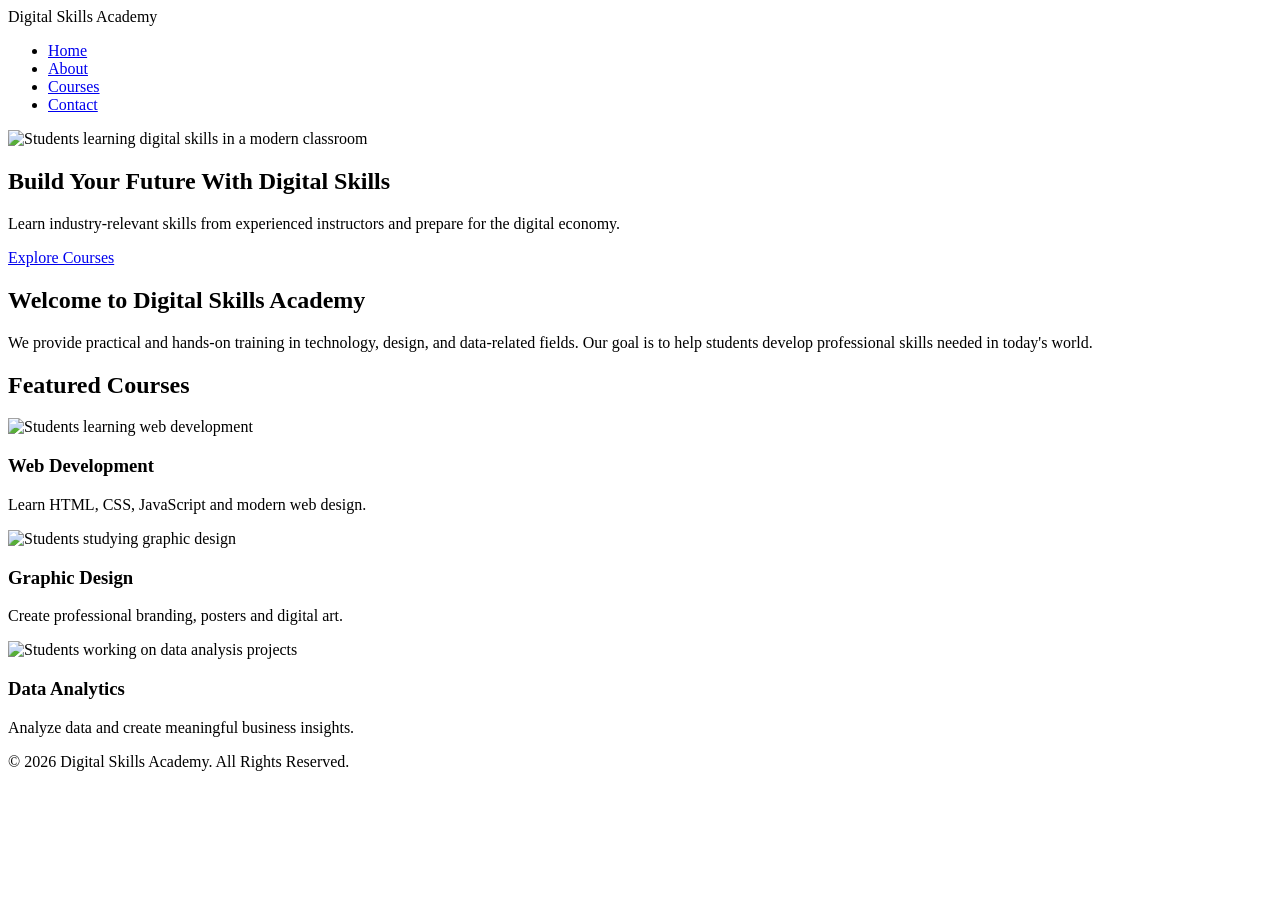
==== index.html @ dc0f245c "Add initial index.html for Digital Skills Academy This is the initial commit of the index.html file," ====
<!DOCTYPE html>
<html lang="en">
<head>
    <meta charset="UTF-8">
    <meta name="viewport" content="width=device-width, initial-scale=1.0">
    <title>Digital Skills Academy</title>

    <link rel="stylesheet" href="css/style.css">
</head>
<body>

    <header>
        <div class="logo">Digital Skills Academy</div>

        <nav>
            <ul>
                <li><a href="index.html">Home</a></li>
                <li><a href="about.html">About</a></li>
                <li><a href="courses.html">Courses</a></li>
                <li><a href="contact.html">Contact</a></li>
            </ul>
        </nav>
    </header>

    <main>

        <section class="hero">
            <img src="images/banner.jpg"
                alt="Students learning digital skills in a modern classroom">

            <div class="hero-text">
                <h1>Build Your Future With Digital Skills</h1>

                <p>
                    Learn industry-relevant skills from experienced instructors
                    and prepare for the digital economy.
                </p>

                <a href="courses.html" class="btn">Explore Courses</a>
            </div>
        </section>

        <section class="welcome">
            <h2>Welcome to Digital Skills Academy</h2>

            <p>
                We provide practical and hands-on training in technology,
                design, and data-related fields. Our goal is to help students
                develop professional skills needed in today's world.
            </p>
        </section>

        <section class="featured-courses">

            <h2>Featured Courses</h2>

            <div class="course-grid">

                <article class="card">
                    <img src="images/webdev.jpg"
                        alt="Students learning web development">

                    <h3>Web Development</h3>

                    <p>
                        Learn HTML, CSS, JavaScript and modern web design.
                    </p>
                </article>

                <article class="card">
                    <img src="images/graphics.jpg"
                        alt="Students studying graphic design">

                    <h3>Graphic Design</h3>

                    <p>
                        Create professional branding, posters and digital art.
                    </p>
                </article>

                <article class="card">
                    <img src="images/data.jpg"
                        alt="Students working on data analysis projects">

                    <h3>Data Analytics</h3>

                    <p>
                        Analyze data and create meaningful business insights.
                    </p>
                </article>

            </div>

        </section>

    </main>

    <footer>
        <p>&copy; 2026 Digital Skills Academy. All Rights Reserved.</p>
    </footer>

</body>
</html>
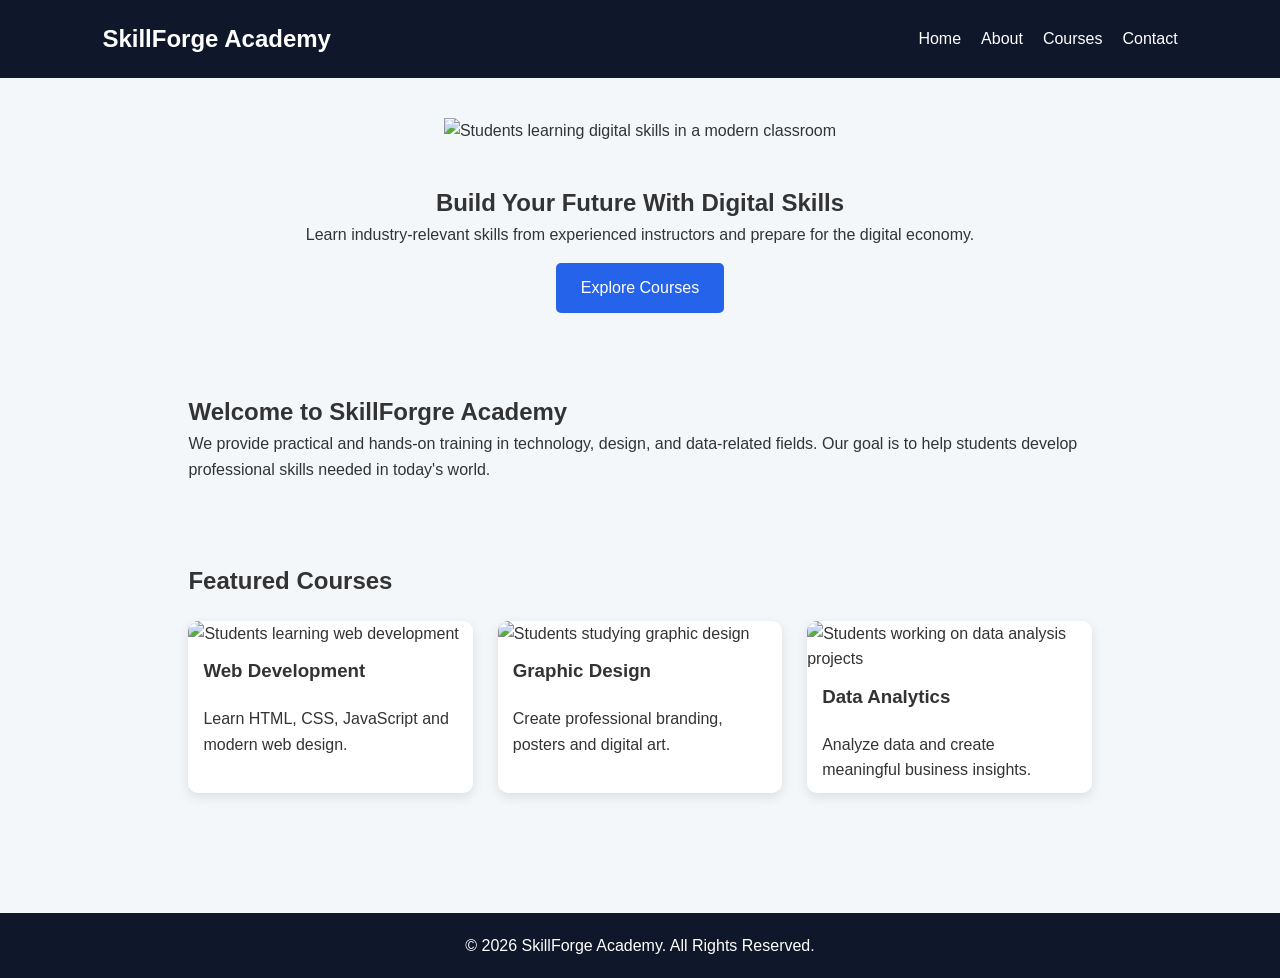
==== commit a1f71398: "Rename Digital Skills Academy to SkillForge Academy" ====
--- a/index.html
+++ b/index.html
@@ -10,7 +10,7 @@
 <body>
 
     <header>
-        <div class="logo">Digital Skills Academy</div>
+        <div class="logo">SkillForge Academy</div>
 
         <nav>
             <ul>
@@ -41,7 +41,7 @@
         </section>
 
         <section class="welcome">
-            <h2>Welcome to Digital Skills Academy</h2>
+            <h2>Welcome to SkillForgre Academy</h2>
 
             <p>
                 We provide practical and hands-on training in technology,
@@ -96,7 +96,7 @@
     </main>
 
     <footer>
-        <p>&copy; 2026 Digital Skills Academy. All Rights Reserved.</p>
+        <p>&copy; 2026 SkillForge Academy. All Rights Reserved.</p>
     </footer>
 
 </body>
--- a/css/style.css
+++ b/css/style.css
@@ -0,0 +1,160 @@
+*{
+    margin:0;
+    padding:0;
+    box-sizing:border-box;
+}
+
+body{
+    font-family:Arial, sans-serif;
+    line-height:1.6;
+    background:#f4f7fa;
+    color:#333;
+}
+
+header{
+    background:#0f172a;
+    color:white;
+    display:flex;
+    justify-content:space-between;
+    align-items:center;
+    padding:20px 8%;
+}
+
+.logo{
+    font-size:24px;
+    font-weight:bold;
+}
+
+nav ul{
+    display:flex;
+    list-style:none;
+}
+
+nav ul li{
+    margin-left:20px;
+}
+
+nav ul li a{
+    color:white;
+    text-decoration:none;
+}
+
+nav ul li a:hover{
+    color:#38bdf8;
+}
+
+.hero{
+    text-align:center;
+}
+
+.hero img{
+    width:100%;
+    height:450px;
+    object-fit:cover;
+}
+
+.hero-text{
+    padding:40px 20px;
+}
+
+.btn{
+    display:inline-block;
+    background:#2563eb;
+    color:white;
+    text-decoration:none;
+    padding:12px 25px;
+    border-radius:5px;
+    margin-top:15px;
+}
+
+.welcome,
+.featured-courses,
+main{
+    padding:40px 8%;
+}
+
+.course-grid{
+    display:grid;
+    grid-template-columns:repeat(auto-fit,minmax(250px,1fr));
+    gap:25px;
+    margin-top:20px;
+}
+
+.card{
+    background:white;
+    border-radius:10px;
+    overflow:hidden;
+    box-shadow:0 4px 12px rgba(0,0,0,0.1);
+}
+
+.card img{
+    width:100%;
+    height:200px;
+    object-fit:cover;
+}
+
+.card h3,
+.card p{
+    padding:10px 15px;
+}
+
+.about-images{
+    display:flex;
+    gap:20px;
+    margin:20px 0;
+    flex-wrap:wrap;
+}
+
+.about-images img{
+    width:48%;
+    border-radius:10px;
+}
+
+form{
+    display:flex;
+    flex-direction:column;
+    gap:15px;
+    max-width:600px;
+}
+
+input,
+textarea{
+    padding:12px;
+    border:1px solid #ccc;
+    border-radius:5px;
+}
+
+button{
+    background:#2563eb;
+    color:white;
+    border:none;
+    padding:12px;
+    border-radius:5px;
+    cursor:pointer;
+}
+
+footer{
+    background:#0f172a;
+    color:white;
+    text-align:center;
+    padding:20px;
+    margin-top:40px;
+}
+
+@media(max-width:768px){
+
+header{
+    flex-direction:column;
+}
+
+nav ul{
+    flex-direction:column;
+    text-align:center;
+    margin-top:10px;
+}
+
+.about-images img{
+    width:100%;
+}
+
+}
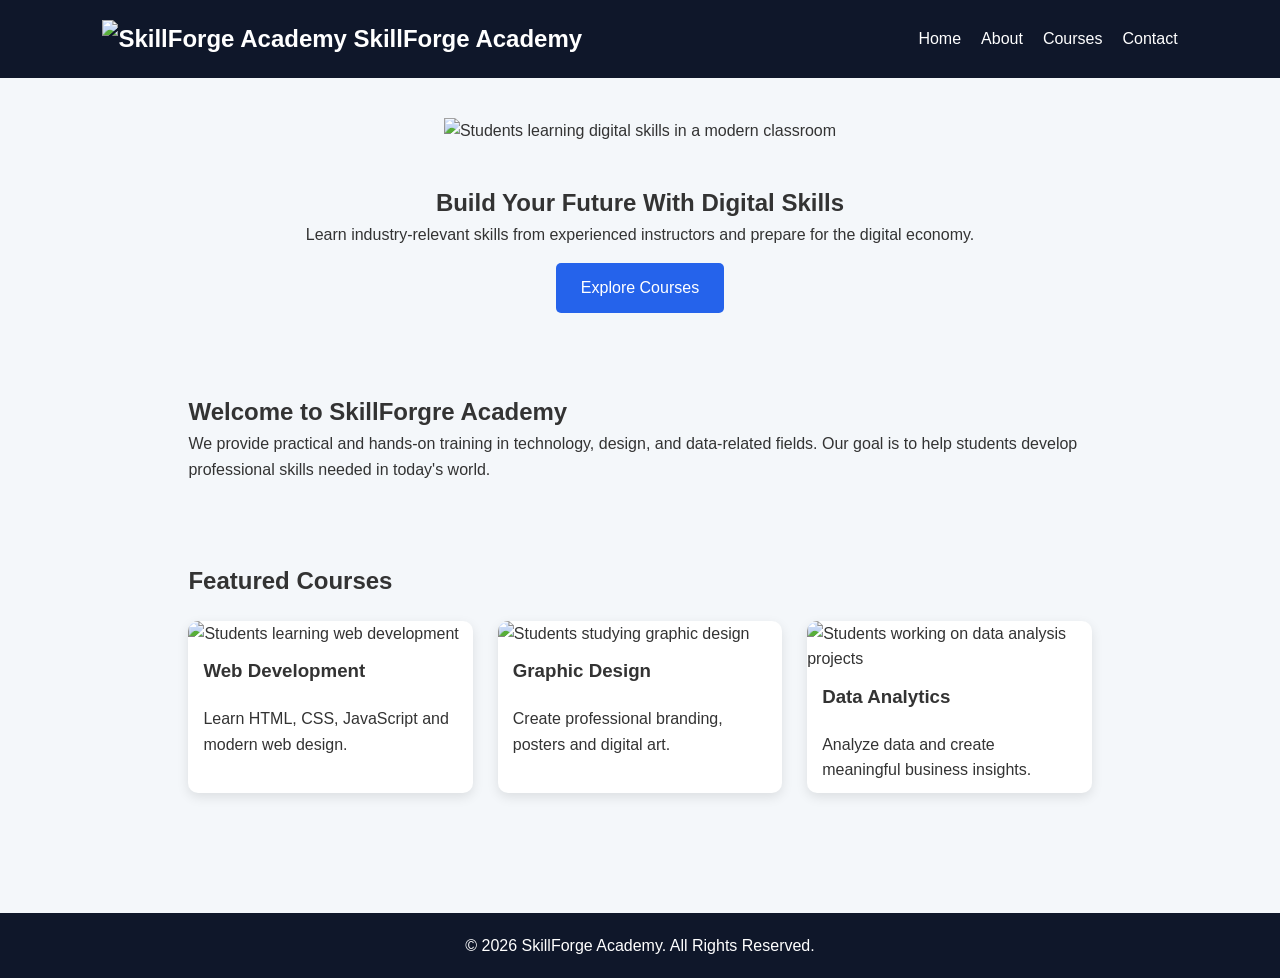
==== commit c4386ffb: "Update logo section in index.html" ====
--- a/index.html
+++ b/index.html
@@ -3,15 +3,17 @@
 <head>
     <meta charset="UTF-8">
     <meta name="viewport" content="width=device-width, initial-scale=1.0">
-    <title>Digital Skills Academy</title>
+    <title>SkillForge Academy</title>
 
     <link rel="stylesheet" href="css/style.css">
 </head>
 <body>
 
     <header>
-        <div class="logo">SkillForge Academy</div>
-
+       <div class="logo">
+            <img src="images/logo.png" alt="SkillForge Academy">
+            <span>SkillForge Academy</span>
+        </div>
         <nav>
             <ul>
                 <li><a href="index.html">Home</a></li>
